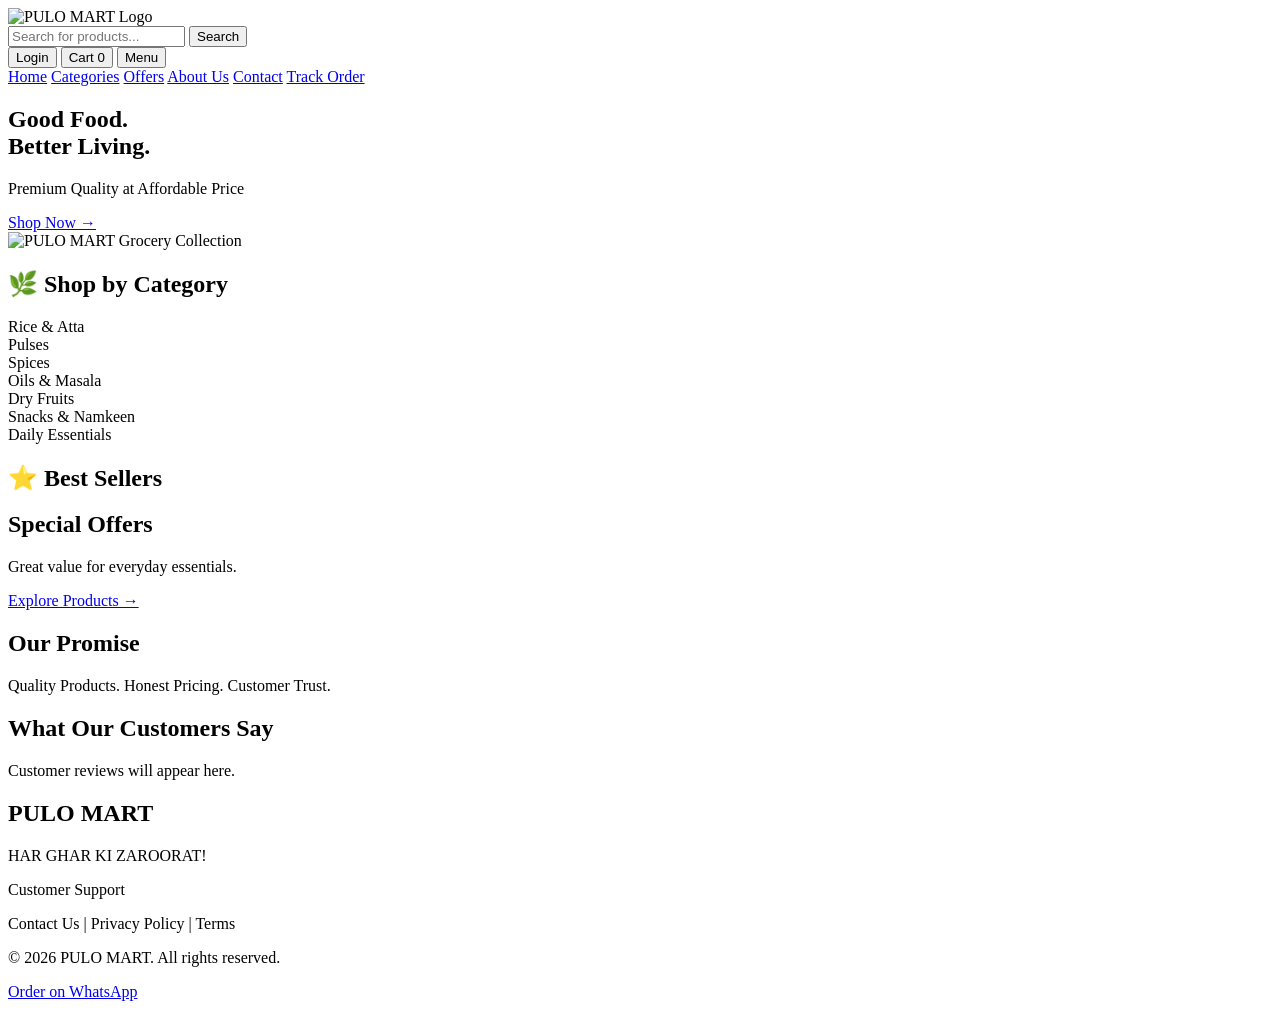
==== index.html @ 825c1f30 "Crate home page structure" ====
<!DOCTYPE html>
<html lang="en">
<head>
  <meta charset="UTF-8">
  <meta name="viewport" content="width=device-width, initial-scale=1.0">
  <meta name="theme-color" content="#082315">
  <title>PULO MART | Har Ghar Ki Zaroorat!</title>
  <meta name="description" content="PULO MART - Premium quality groceries at affordable prices.">
  <link rel="stylesheet" href="style.css">
</head>

<body>

  <!-- HEADER -->
  <header class="header">
    <div class="brand">
      <img src="assets/logo.jpg" alt="PULO MART Logo">
    </div>

    <div class="search-box">
      <input type="search" placeholder="Search for products...">
      <button>Search</button>
    </div>

    <div class="header-actions">
      <button>Login</button>
      <button>Cart <span id="cart-count">0</span></button>
      <button>Menu</button>
    </div>
  </header>

  <!-- NAVIGATION -->
  <nav class="navbar">
    <a href="#">Home</a>
    <a href="#categories">Categories</a>
    <a href="#offers">Offers</a>
    <a href="#about">About Us</a>
    <a href="#contact">Contact</a>
    <a href="#footer">Track Order</a>
  </nav>

  <main>

    <!-- HERO BANNER -->
    <section class="hero">
      <div class="hero-content">
        <h1>Good Food.<br><span>Better Living.</span></h1>
        <p>Premium Quality at Affordable Price</p>
        <a href="#products" class="shop-btn">Shop Now →</a>
      </div>
      <div class="hero-image">
        <img src="assets/banner.jpg" alt="PULO MART Grocery Collection">
      </div>
    </section>

    <!-- CATEGORIES -->
    <section class="section" id="categories">
      <h2>🌿 Shop by Category</h2>
      <div class="category-grid" id="category-list">
        <div class="category-card">Rice & Atta</div>
        <div class="category-card">Pulses</div>
        <div class="category-card">Spices</div>
        <div class="category-card">Oils & Masala</div>
        <div class="category-card">Dry Fruits</div>
        <div class="category-card">Snacks & Namkeen</div>
        <div class="category-card">Daily Essentials</div>
      </div>
    </section>

    <!-- BEST SELLERS -->
    <section class="section" id="products">
      <h2>⭐ Best Sellers</h2>
      <div class="product-grid" id="product-list">
        <!-- Products will be added through JavaScript -->
      </div>
    </section>

    <!-- OFFERS -->
    <section class="offers section" id="offers">
      <div>
        <h2>Special Offers</h2>
        <p>Great value for everyday essentials.</p>
      </div>
      <a href="#products">Explore Products →</a>
    </section>

    <!-- OUR PROMISE -->
    <section class="section promise" id="about">
      <h2>Our Promise</h2>
      <p>Quality Products. Honest Pricing. Customer Trust.</p>
    </section>

    <!-- CUSTOMER REVIEWS -->
    <section class="section" id="reviews">
      <h2>What Our Customers Say</h2>
      <div id="review-list">
        <p>Customer reviews will appear here.</p>
      </div>
    </section>

  </main>

  <!-- FOOTER -->
  <footer id="footer">
    <h2>PULO MART</h2>
    <p>HAR GHAR KI ZAROORAT!</p>

    <div id="contact">
      <p>Customer Support</p>
      <p>Contact Us | Privacy Policy | Terms</p>
    </div>

    <p>© 2026 PULO MART. All rights reserved.</p>
  </footer>

  <!-- WHATSAPP BUTTON -->
  <a href="#" class="whatsapp-button" id="whatsapp-order">
    Order on WhatsApp
  </a>

  <script src="script.js"></script>
</body>
    </html>
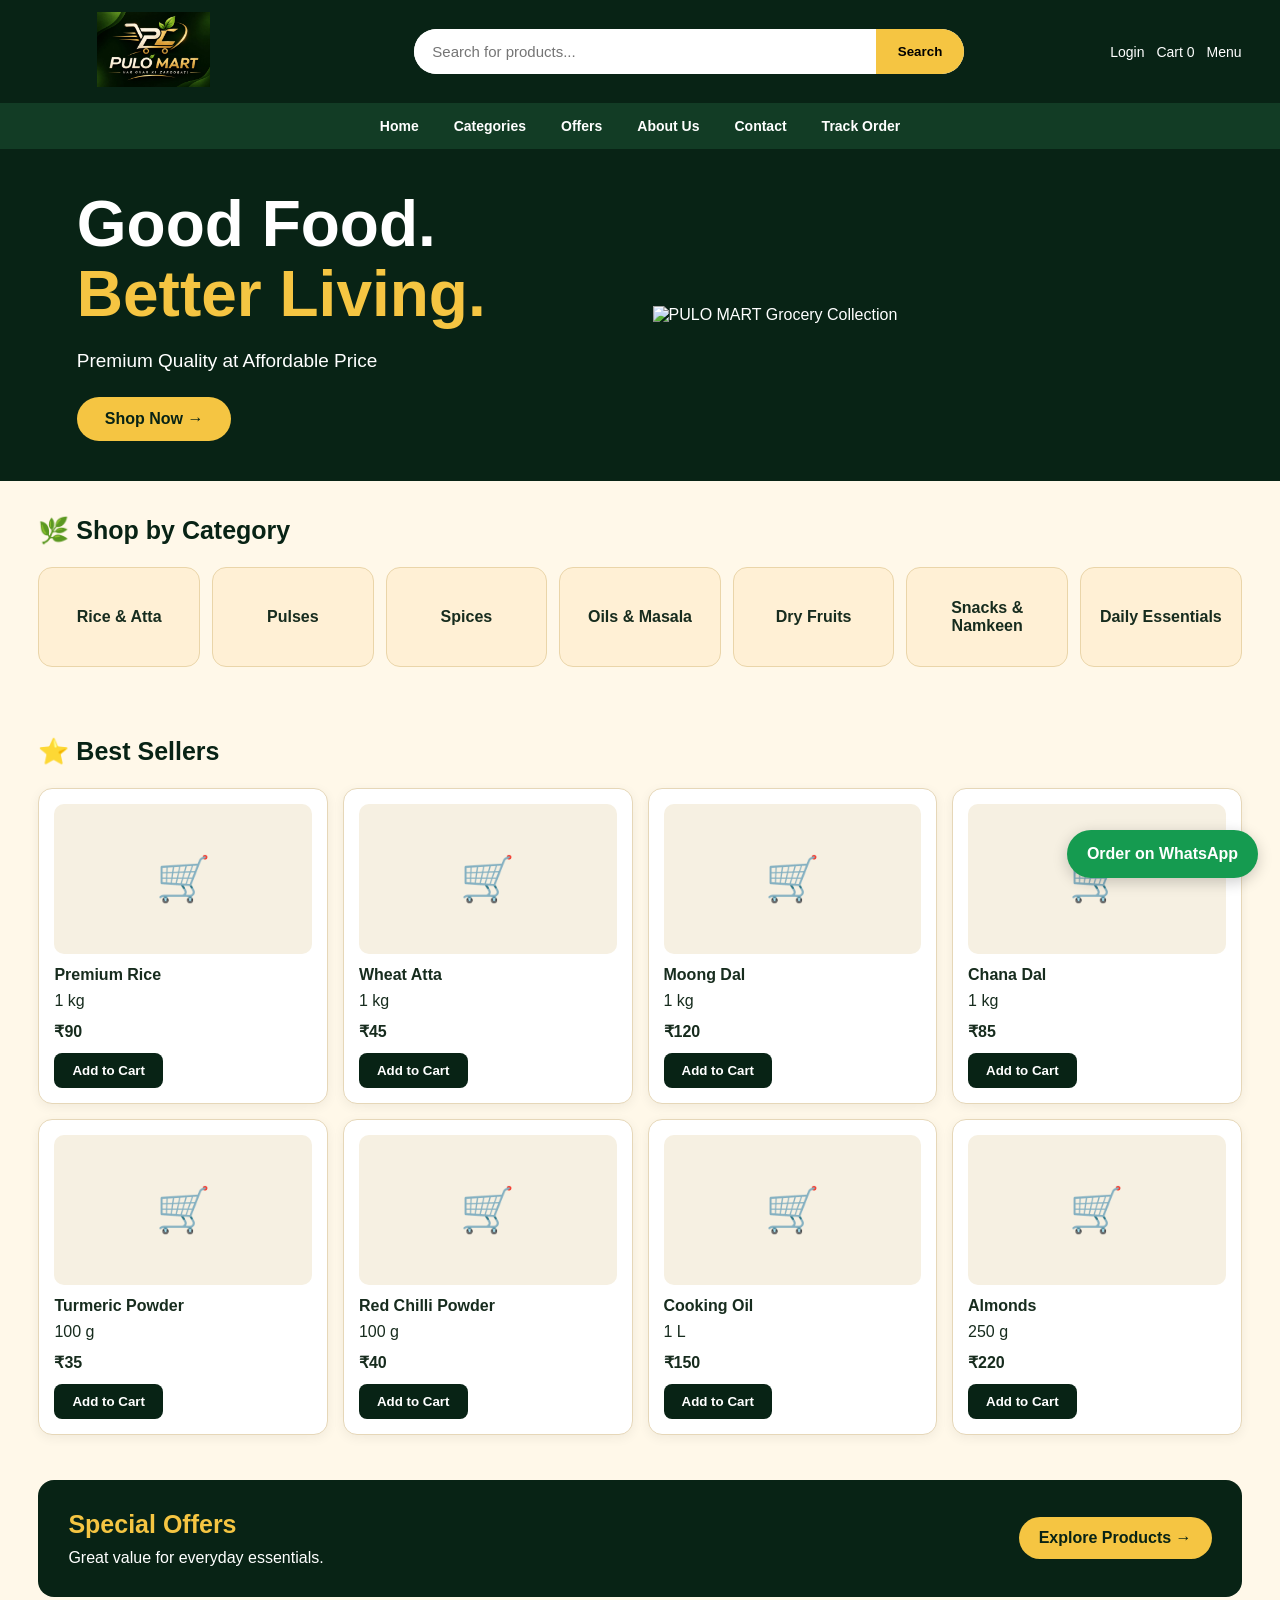
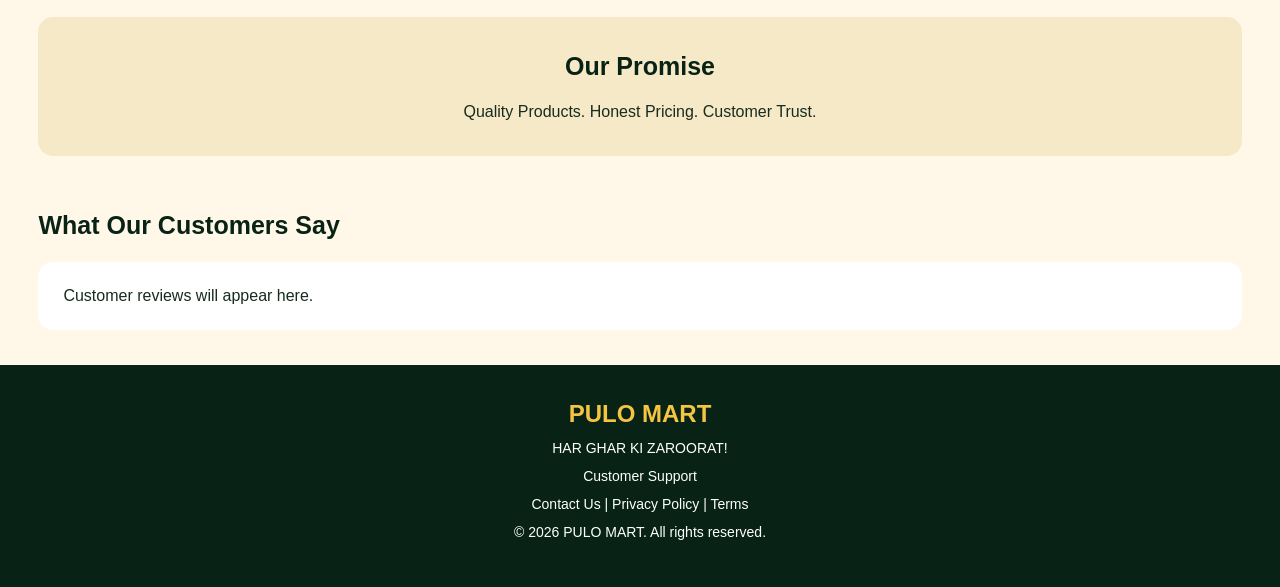
==== commit 0b7bf788: "Fix PULO MART logo path" ====
--- a/index.html
+++ b/index.html
@@ -14,7 +14,7 @@
   <!-- HEADER -->
   <header class="header">
     <div class="brand">
-      <img src="assets/logo.jpg" alt="PULO MART Logo">
+    <img src="assets/IMG-20261115-WA0001.jpg" alt="PULO MART Logo">
     </div>
 
     <div class="search-box">
--- a/style.css
+++ b/style.css
@@ -0,0 +1,527 @@
+/* PULO MART - MAIN STYLES */
+
+:root {
+  --green: #082315;
+  --green-light: #123c25;
+  --gold: #f5c542;
+  --cream: #fff8e9;
+  --white: #ffffff;
+  --text: #172c1e;
+}
+
+* {
+  margin: 0;
+  padding: 0;
+  box-sizing: border-box;
+}
+
+html {
+  scroll-behavior: smooth;
+}
+
+body {
+  font-family: Arial, sans-serif;
+  background: var(--cream);
+  color: var(--text);
+  overflow-x: hidden;
+}
+
+/* HEADER */
+
+.header {
+  background: var(--green);
+  color: white;
+  padding: 12px 3%;
+  display: flex;
+  align-items: center;
+  justify-content: space-between;
+  gap: 20px;
+}
+
+.brand img {
+  width: 230px;
+  max-height: 75px;
+  object-fit: contain;
+}
+
+.search-box {
+  display: flex;
+  flex: 1;
+  max-width: 550px;
+  background: white;
+  border-radius: 30px;
+  overflow: hidden;
+}
+
+.search-box input {
+  flex: 1;
+  min-width: 0;
+  padding: 14px 18px;
+  border: none;
+  outline: none;
+  font-size: 15px;
+}
+
+.search-box button {
+  background: var(--gold);
+  border: none;
+  padding: 0 22px;
+  font-weight: bold;
+}
+
+.header-actions {
+  display: flex;
+  gap: 12px;
+}
+
+.header-actions button {
+  background: transparent;
+  color: white;
+  border: none;
+  font-size: 14px;
+  cursor: pointer;
+}
+
+/* NAVIGATION */
+
+.navbar {
+  background: var(--green-light);
+  padding: 15px 3%;
+  display: flex;
+  justify-content: center;
+  gap: 35px;
+  flex-wrap: wrap;
+}
+
+.navbar a {
+  color: white;
+  text-decoration: none;
+  font-weight: bold;
+  font-size: 14px;
+}
+
+.navbar a:hover {
+  color: var(--gold);
+}
+
+/* HERO */
+
+.hero {
+  background: var(--green);
+  color: white;
+  min-height: 330px;
+  padding: 40px 6%;
+  display: flex;
+  align-items: center;
+  justify-content: space-between;
+  gap: 25px;
+}
+
+.hero-content {
+  flex: 1;
+}
+
+.hero h1 {
+  font-size: clamp(35px, 5vw, 65px);
+  line-height: 1.1;
+  margin-bottom: 20px;
+}
+
+.hero h1 span {
+  color: var(--gold);
+}
+
+.hero p {
+  font-size: 19px;
+  margin-bottom: 25px;
+}
+
+.shop-btn {
+  display: inline-block;
+  background: var(--gold);
+  color: var(--green);
+  padding: 13px 28px;
+  border-radius: 30px;
+  text-decoration: none;
+  font-weight: bold;
+}
+
+.hero-image {
+  flex: 1;
+}
+
+.hero-image img {
+  width: 100%;
+  max-height: 300px;
+  object-fit: contain;
+}
+
+/* GENERAL SECTIONS */
+
+.section {
+  padding: 35px 3%;
+}
+
+.section h2 {
+  font-size: 25px;
+  margin-bottom: 22px;
+  color: var(--green);
+}
+
+/* CATEGORIES */
+
+.category-grid {
+  display: grid;
+  grid-template-columns: repeat(7, 1fr);
+  gap: 12px;
+}
+
+.category-card {
+  background: #fff0d5;
+  border: 1px solid #ead5a9;
+  border-radius: 14px;
+  min-height: 100px;
+  padding: 20px 8px;
+  display: flex;
+  align-items: center;
+  justify-content: center;
+  text-align: center;
+  font-weight: bold;
+  cursor: pointer;
+  transition: 0.2s;
+}
+
+.category-card:hover {
+  background: var(--gold);
+  transform: translateY(-3px);
+}
+
+/* PRODUCTS */
+
+.product-grid {
+  display: grid;
+  grid-template-columns: repeat(4, 1fr);
+  gap: 15px;
+}
+
+.product-card {
+  background: white;
+  border: 1px solid #e6d7b8;
+  border-radius: 14px;
+  padding: 15px;
+  box-shadow: 0 3px 12px rgba(0,0,0,0.06);
+}
+
+.product-card img {
+  width: 100%;
+  height: 170px;
+  object-fit: contain;
+  margin-bottom: 12px;
+}
+
+.product-card h3 {
+  font-size: 16px;
+  margin-bottom: 8px;
+}
+
+.product-card p {
+  margin-bottom: 12px;
+}
+
+.product-card button {
+  background: var(--green);
+  color: white;
+  padding: 10px 18px;
+  border: none;
+  border-radius: 8px;
+  font-weight: bold;
+  cursor: pointer;
+}
+
+.product-card button:hover {
+  background: #176537;
+}
+
+/* OFFERS */
+
+.offers {
+  margin: 10px 3%;
+  padding: 30px;
+  background: var(--green);
+  color: white;
+  border-radius: 16px;
+  display: flex;
+  align-items: center;
+  justify-content: space-between;
+  gap: 15px;
+}
+
+.offers h2 {
+  color: var(--gold);
+  margin-bottom: 10px;
+}
+
+.offers a {
+  background: var(--gold);
+  color: var(--green);
+  padding: 12px 20px;
+  border-radius: 25px;
+  text-decoration: none;
+  font-weight: bold;
+}
+
+/* PROMISE */
+
+.promise {
+  background: #f6e9c8;
+  text-align: center;
+  margin: 20px 3%;
+  border-radius: 15px;
+}
+
+/* REVIEWS */
+
+#review-list {
+  background: white;
+  padding: 25px;
+  border-radius: 15px;
+}
+
+/* FOOTER */
+
+footer {
+  background: var(--green);
+  color: white;
+  text-align: center;
+  padding: 35px 20px;
+}
+
+footer h2 {
+  color: var(--gold);
+  margin-bottom: 10px;
+}
+
+footer p {
+  margin: 12px 0;
+  font-size: 14px;
+}
+
+/* WHATSAPP */
+
+.whatsapp-button {
+  position: fixed;
+  bottom: 22px;
+  right: 22px;
+  z-index: 100;
+  background: #159b50;
+  color: white;
+  padding: 15px 20px;
+  border-radius: 40px;
+  text-decoration: none;
+  font-weight: bold;
+  box-shadow: 0 4px 15px rgba(0,0,0,0.2);
+}
+
+/* TABLET */
+
+@media (max-width: 900px) {
+  .category-grid {
+    grid-template-columns: repeat(4, 1fr);
+  }
+
+  .product-grid {
+    grid-template-columns: repeat(2, 1fr);
+  }
+
+  .brand img {
+    width: 160px;
+  }
+}
+
+/* MOBILE */
+
+@media (max-width: 600px) {
+  .header {
+    flex-wrap: wrap;
+    gap: 12px;
+  }
+
+  .brand img {
+    width: 145px;
+  }
+
+  .header-actions {
+    gap: 10px;
+  }
+
+  .search-box {
+    order: 3;
+    flex-basis: 100%;
+    max-width: none;
+  }
+
+  .search-box input {
+    padding: 12px;
+  }
+
+  .navbar {
+    justify-content: flex-start;
+    gap: 22px;
+    overflow-x: auto;
+    flex-wrap: nowrap;
+  }
+
+  .navbar a {
+    white-space: nowrap;
+  }
+
+  .hero {
+    flex-direction: column;
+    text-align: center;
+    padding: 35px 20px;
+  }
+
+  .hero-image img {
+    max-height: 190px;
+  }
+
+  .category-grid {
+    grid-template-columns: repeat(2, 1fr);
+  }
+
+  .product-grid {
+    grid-template-columns: repeat(2, minmax(0, 1fr));
+    gap: 10px;
+  }
+
+  .product-card {
+    padding: 10px;
+  }
+
+  .product-card img {
+    height: 125px;
+  }
+
+  .product-card h3 {
+    font-size: 14px;
+  }
+
+  .offers {
+    flex-direction: column;
+    align-items: flex-start;
+  }
+
+  .section {
+    padding: 25px 15px;
+  }
+
+  .section h2 {
+    font-size: 21px;
+  }
+
+  .whatsapp-button {
+    right: 12px;
+    bottom: 15px;
+    padding: 13px 16px;
+    font-size: 13px;
+  }
+}
+/* CART PANEL */
+.cart-panel {
+  position: fixed;
+  top: 0;
+  right: 0;
+  width: min(420px, 100%);
+  height: 100vh;
+  overflow-y: auto;
+  z-index: 1000;
+  background: var(--cream);
+  color: var(--text);
+  box-shadow: -8px 0 30px rgba(0,0,0,.25);
+  padding: 22px;
+}
+
+.cart-panel[hidden] { display: none; }
+
+.cart-header {
+  display: flex;
+  align-items: center;
+  justify-content: space-between;
+  gap: 12px;
+  margin-bottom: 24px;
+}
+
+.cart-header h2 {
+  color: var(--green);
+  font-size: 22px;
+}
+
+.cart-header button {
+  border: 0;
+  background: var(--green);
+  color: white;
+  border-radius: 50%;
+  width: 36px;
+  height: 36px;
+  font-size: 18px;
+}
+
+.cart-item {
+  background: white;
+  border: 1px solid #e6d7b8;
+  border-radius: 12px;
+  padding: 14px;
+  margin-bottom: 12px;
+}
+
+.cart-item strong {
+  display: block;
+  color: var(--green);
+  margin-bottom: 6px;
+}
+
+.cart-item p { margin-bottom: 10px; }
+
+.quantity-controls {
+  display: flex;
+  align-items: center;
+  gap: 10px;
+  flex-wrap: wrap;
+}
+
+.quantity-controls button {
+  border: 0;
+  border-radius: 7px;
+  background: var(--green);
+  color: white;
+  padding: 8px 12px;
+}
+
+.quantity-controls .remove { background: #8f2d2d; }
+
+#cart-total {
+  margin: 20px 0;
+  color: var(--green);
+}
+
+#checkout-button {
+  width: 100%;
+  border: 0;
+  border-radius: 10px;
+  background: #159b50;
+  color: white;
+  padding: 15px;
+  font-weight: bold;
+  font-size: 16px;
+}
+
+.product-image-placeholder {
+  height: 150px;
+  display: flex;
+  align-items: center;
+  justify-content: center;
+  background: #f6f0e2;
+  border-radius: 10px;
+  margin-bottom: 12px;
+  font-size: 44px;
+  }
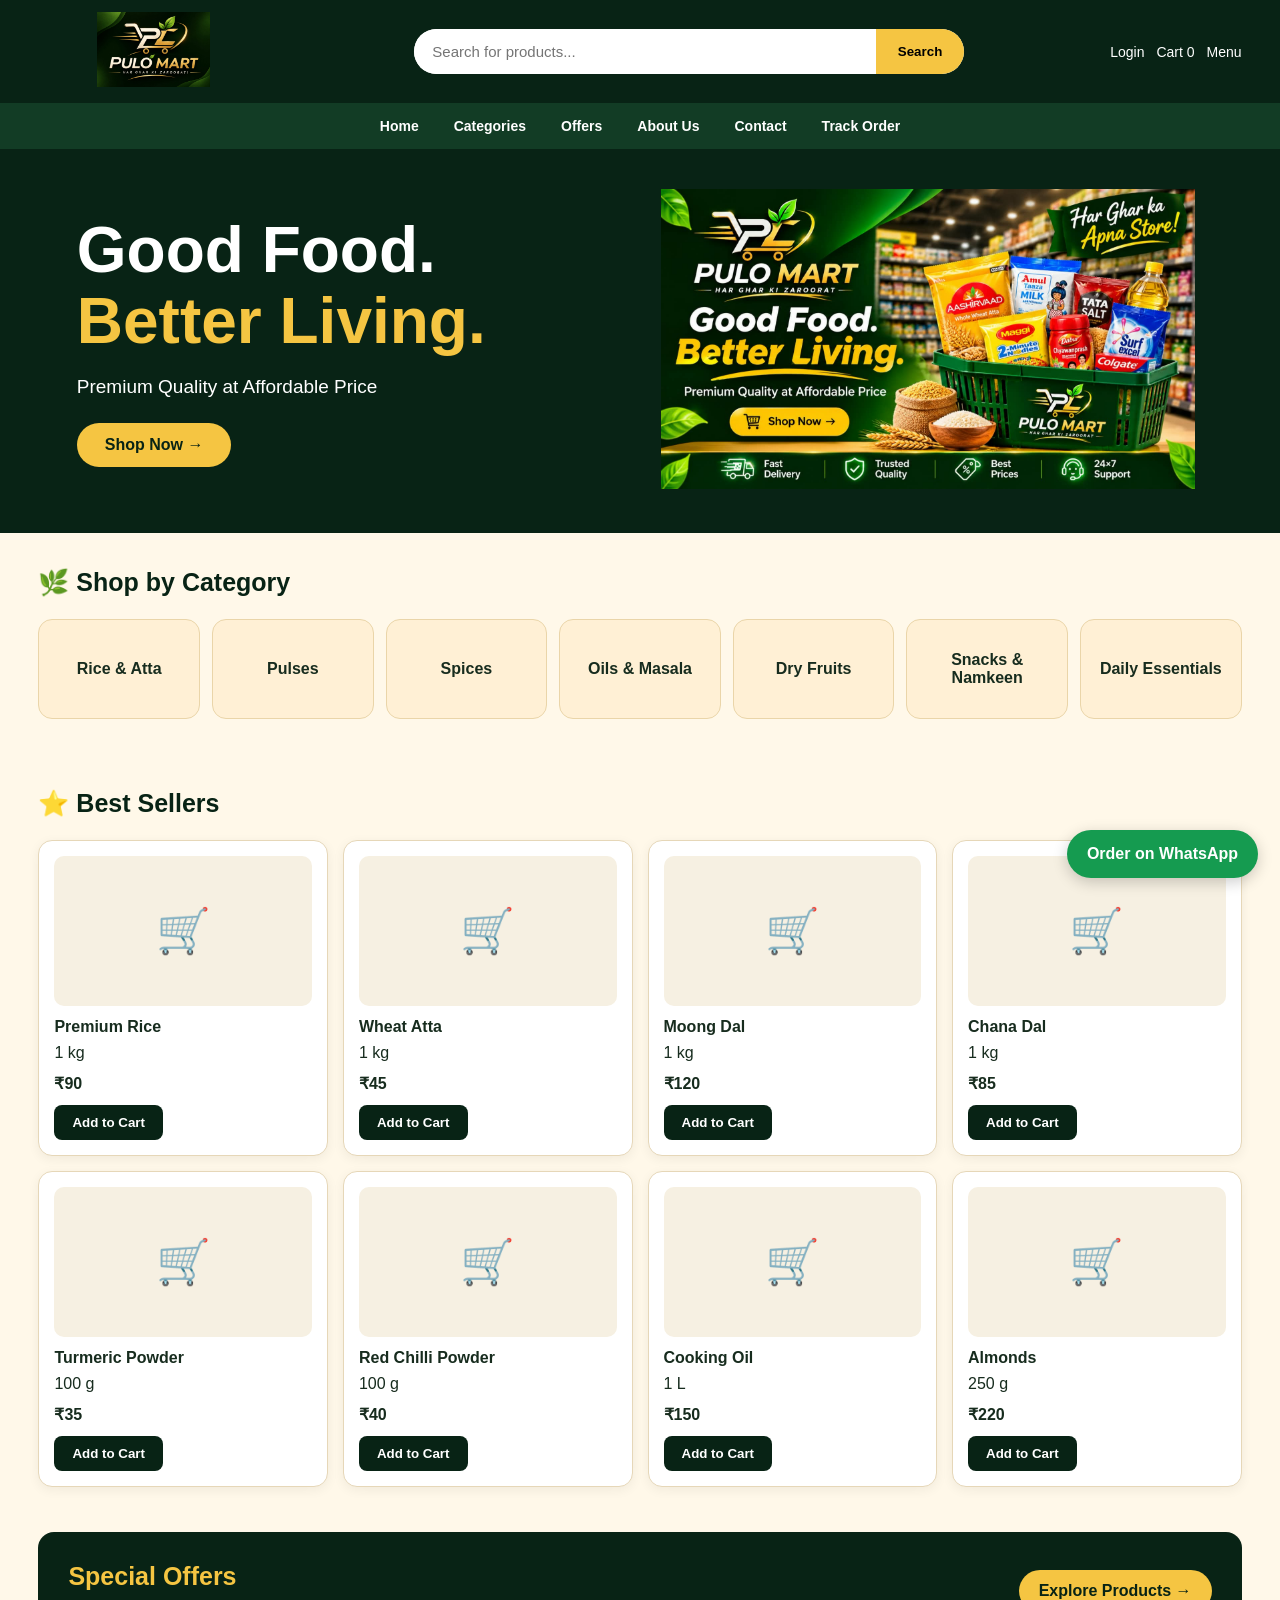
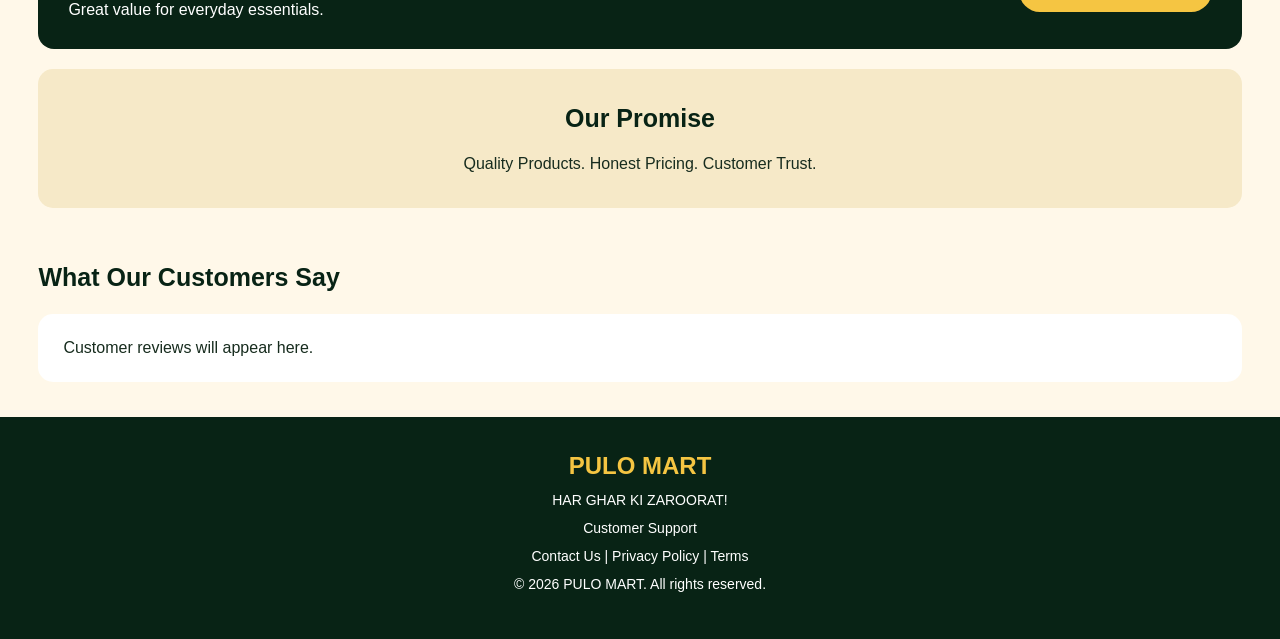
==== commit 9e8c1a62: "Fix grocery banner image path" ====
--- a/index.html
+++ b/index.html
@@ -48,9 +48,9 @@
         <p>Premium Quality at Affordable Price</p>
         <a href="#products" class="shop-btn">Shop Now →</a>
       </div>
-      <div class="hero-image">
-        <img src="assets/banner.jpg" alt="PULO MART Grocery Collection">
-      </div>
+    <div class="hero-image">
+  <img src="IMG-20261115-WA0003.jpg" alt="PULO MART Grocery Collection">
+        </div>  
     </section>
 
     <!-- CATEGORIES -->
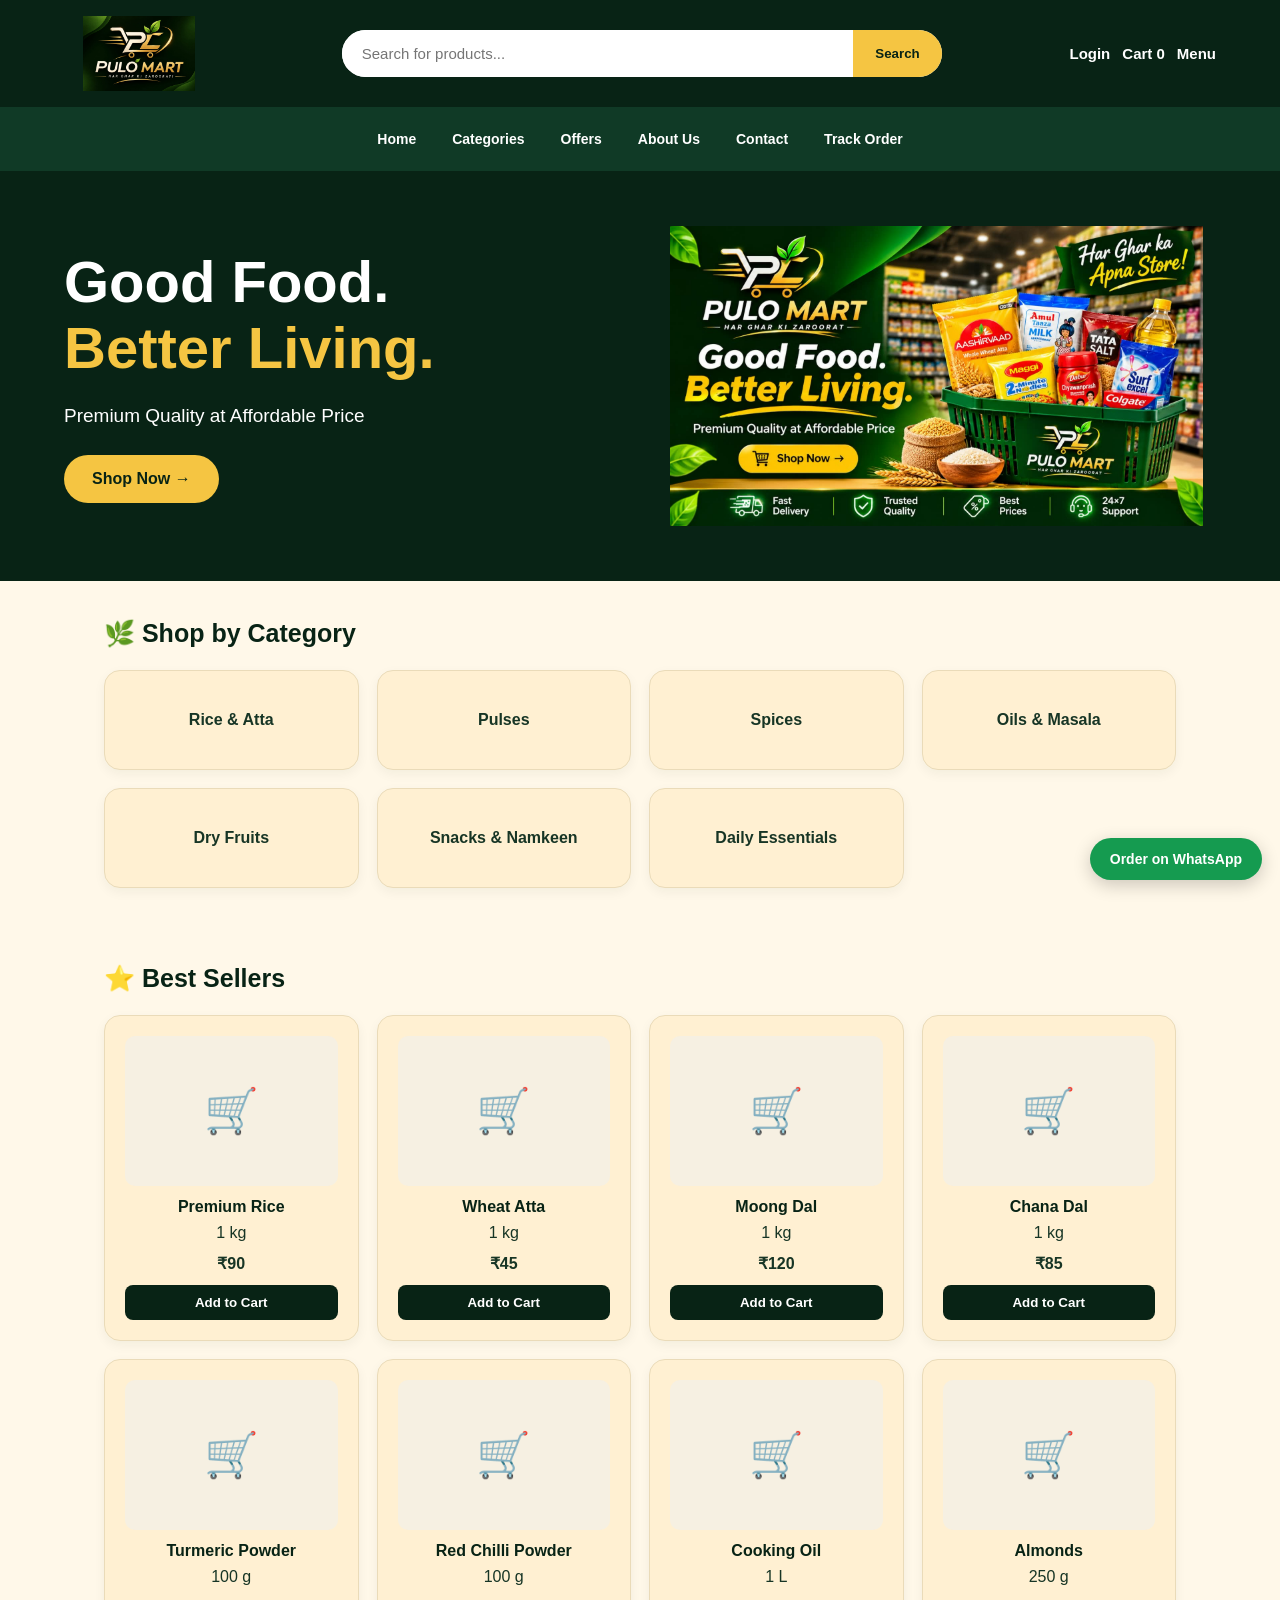
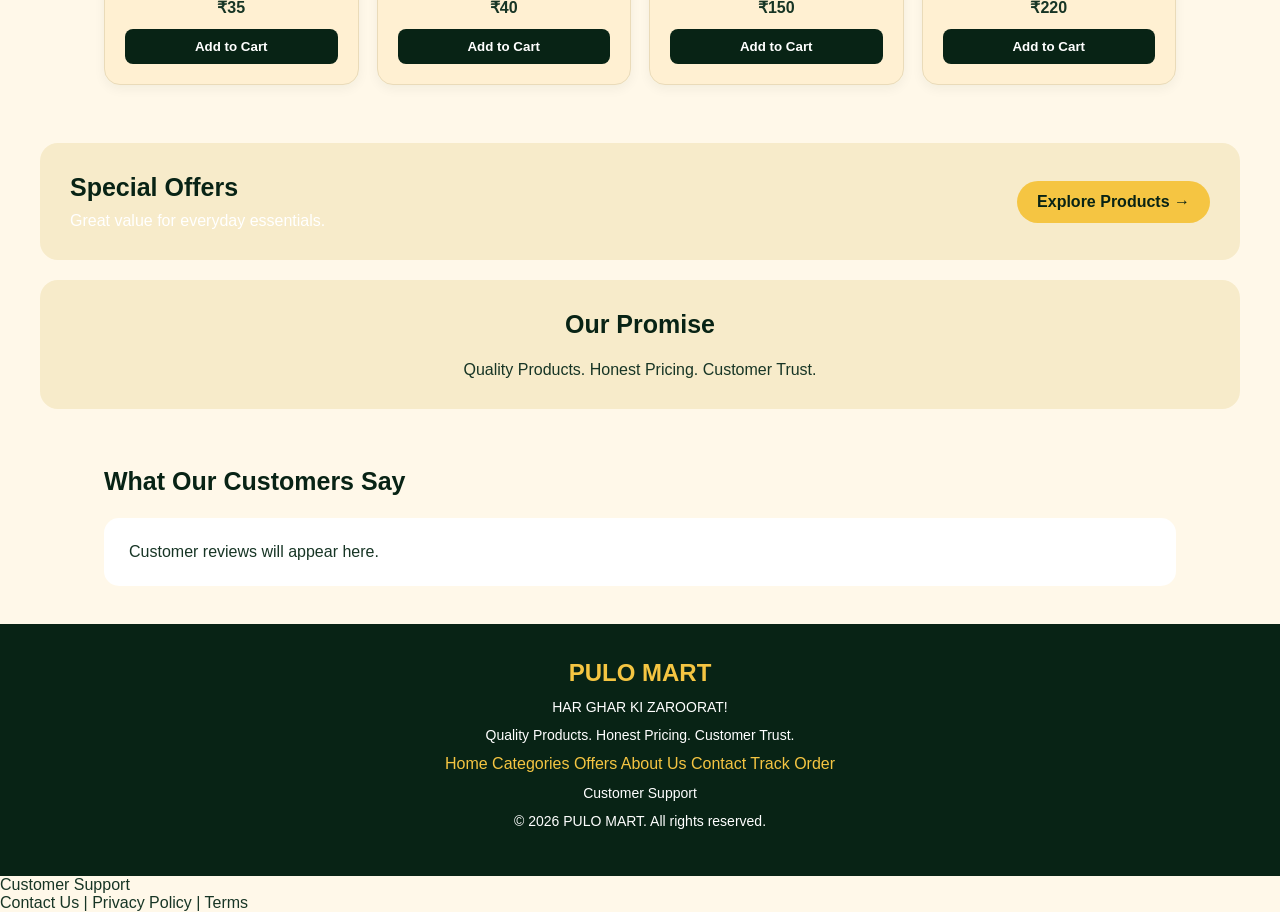
==== commit 37de4294: "Upgrade homepage footer" ====
--- a/index.html
+++ b/index.html
@@ -31,12 +31,12 @@
 
   <!-- NAVIGATION -->
   <nav class="navbar">
-    <a href="#">Home</a>
-    <a href="#categories">Categories</a>
-    <a href="#offers">Offers</a>
-    <a href="#about">About Us</a>
-    <a href="#contact">Contact</a>
-    <a href="#footer">Track Order</a>
+  <a href="index.html">Home</a>
+  <a href="categories.html">Categories</a>
+  <a href="offers.html">Offers</a>
+  <a href="about.html">About Us</a>
+  <a href="contact.html">Contact</a>
+  <a href="track-order.html">Track Order</a>
   </nav>
 
   <main>
@@ -102,16 +102,29 @@
 
   <!-- FOOTER -->
   <footer id="footer">
-    <h2>PULO MART</h2>
-    <p>HAR GHAR KI ZAROORAT!</p>
+  <h2>PULO MART</h2>
+  <p>HAR GHAR KI ZAROORAT!</p>
+  <p>Quality Products. Honest Pricing. Customer Trust.</p>
+
+  <div class="footer-links">
+    <a href="index.html">Home</a>
+    <a href="categories.html">Categories</a>
+    <a href="offers.html">Offers</a>
+    <a href="about.html">About Us</a>
+    <a href="contact.html">Contact</a>
+    <a href="track-order.html">Track Order</a>
+  </div>
+
+  <div id="contact">
+    <p>Customer Support</p>
+  </div>
+
+  <p>© 2026 PULO MART. All rights reserved.</p>
+  </footer>
 
     <div id="contact">
       <p>Customer Support</p>
       <p>Contact Us | Privacy Policy | Terms</p>
-    </div>
-
-    <p>© 2026 PULO MART. All rights reserved.</p>
-  </footer>
 
   <!-- WHATSAPP BUTTON -->
   <a href="#" class="whatsapp-button" id="whatsapp-order">
--- a/style.css
+++ b/style.css
@@ -525,3 +525,592 @@
   margin-bottom: 12px;
   font-size: 44px;
   }
+/* PULO MART - MOBILE RESPONSIVE FIX */
+
+* {
+  box-sizing: border-box;
+}
+
+html {
+  width: 100%;
+  overflow-x: hidden;
+}
+
+body {
+  width: 100%;
+  max-width: 100%;
+  margin: 0;
+  overflow-x: hidden;
+}
+
+a {
+  color: inherit;
+  text-decoration: none;
+}
+
+/* Header */
+.header {
+  width: 100%;
+  display: flex;
+  align-items: center;
+  justify-content: space-between;
+  flex-wrap: wrap;
+  gap: 16px;
+  padding: 16px 5%;
+}
+
+.brand img {
+  display: block;
+  width: 150px;
+  max-width: 100%;
+  height: auto;
+}
+
+.header-actions {
+  display: flex;
+  align-items: center;
+  justify-content: center;
+  flex-wrap: wrap;
+  gap: 16px;
+}
+
+.header-actions a,
+.navbar a {
+  color: #f5dfaa;
+  text-decoration: none;
+  font-weight: 600;
+}
+
+/* Navigation */
+.navbar {
+  display: flex;
+  justify-content: center;
+  align-items: center;
+  flex-wrap: wrap;
+  gap: 22px;
+  padding: 14px;
+}
+
+/* Sections */
+.section {
+  width: 100%;
+  max-width: 1200px;
+  margin-left: auto;
+  margin-right: auto;
+  padding: 28px 5%;
+}
+
+/* Category and product cards */
+.category-grid,
+.product-grid {
+  display: grid;
+  grid-template-columns: repeat(2, minmax(0, 1fr));
+  gap: 16px;
+}
+
+.category-card {
+  min-width: 0;
+  display: flex;
+  flex-direction: column;
+  align-items: center;
+  justify-content: center;
+  text-align: center;
+  gap: 10px;
+  padding: 20px 14px;
+  overflow-wrap: break-word;
+}
+
+.category-card h3,
+.category-card p {
+  margin: 0;
+  width: 100%;
+}
+
+/* Mobile screens */
+@media (max-width: 600px) {
+  .header {
+    flex-direction: column;
+    justify-content: center;
+    padding: 16px 12px;
+  }
+
+  .brand img {
+    width: 145px;
+  }
+
+  .header-actions {
+    width: 100%;
+    gap: 12px;
+  }
+
+  .navbar {
+    gap: 12px 18px;
+    padding: 14px 10px;
+  }
+
+  .category-grid,
+  .product-grid {
+    grid-template-columns: 1fr;
+  }
+
+  .section {
+    padding: 24px 16px;
+  }
+
+  .category-card {
+    padding: 22px 16px;
+  }
+
+  .hero {
+    display: flex;
+    flex-direction: column;
+  }
+
+  .hero-image img {
+    width: 100%;
+    height: auto;
+  }
+  }
+/* MOBILE NAVIGATION IMPROVEMENT */
+
+@media (max-width: 600px) {
+  .navbar {
+    width: 100%;
+    display: grid !important;
+    grid-template-columns: repeat(3, minmax(0, 1fr));
+    gap: 0;
+    padding: 10px 8px;
+    overflow: visible !important;
+    white-space: normal !important;
+  }
+
+  .navbar a {
+    display: flex;
+    align-items: center;
+    justify-content: center;
+    text-align: center;
+    min-width: 0;
+    padding: 12px 3px;
+    font-size: 14px;
+    line-height: 1.3;
+    overflow-wrap: anywhere;
+  }
+
+  .header-actions {
+    justify-content: center;
+    gap: 20px;
+    flex-wrap: wrap;
+  }
+      }
+/* =================================
+   PULO MART - PREMIUM DESIGN UPDATE
+================================= */
+
+:root {
+  --green: #082315;
+  --gold: #f5c542;
+  --cream: #fff8e9;
+  --text: #173525;
+  --card: #fff0d2;
+}
+
+* {
+  box-sizing: border-box;
+}
+
+html {
+  width: 100%;
+  overflow-x: hidden;
+  scroll-behavior: smooth;
+}
+
+body {
+  width: 100%;
+  max-width: 100%;
+  margin: 0;
+  overflow-x: hidden;
+  background: var(--cream);
+  color: var(--text);
+}
+
+img {
+  max-width: 100%;
+}
+
+/* HEADER */
+
+.header {
+  width: 100%;
+  padding: 16px 5%;
+  display: flex;
+  align-items: center;
+  justify-content: space-between;
+  gap: 20px;
+  flex-wrap: wrap;
+  background: var(--green);
+}
+
+.brand img {
+  display: block;
+  width: 150px;
+  height: auto;
+  border-radius: 8px;
+}
+
+.header-actions {
+  display: flex;
+  align-items: center;
+  justify-content: center;
+  flex-wrap: wrap;
+  gap: 12px;
+}
+
+.header-actions button,
+.header-actions a {
+  border: none;
+  background: transparent;
+  color: white;
+  font-size: 15px;
+  font-weight: 600;
+  text-decoration: none;
+  cursor: pointer;
+}
+
+/* SEARCH */
+
+.search-box {
+  display: flex;
+  flex: 1;
+  min-width: 220px;
+  max-width: 600px;
+  overflow: hidden;
+  border-radius: 40px;
+  background: white;
+}
+
+.search-box input {
+  flex: 1;
+  min-width: 0;
+  padding: 15px 20px;
+  border: none;
+  outline: none;
+  font-size: 15px;
+}
+
+.search-box button {
+  padding: 14px 22px;
+  border: none;
+  background: var(--gold);
+  color: var(--green);
+  font-weight: 700;
+}
+
+/* NAVIGATION */
+
+.navbar {
+  width: 100%;
+  display: flex;
+  align-items: center;
+  justify-content: center;
+  flex-wrap: wrap;
+  gap: 8px;
+  padding: 14px 10px;
+  background: #103a26;
+}
+
+.navbar a {
+  padding: 10px 14px;
+  color: white;
+  font-weight: 600;
+  text-decoration: none;
+  border-radius: 8px;
+}
+
+.navbar a:hover {
+  background: var(--gold);
+  color: var(--green);
+}
+
+/* HERO */
+
+.hero {
+  width: 100%;
+  padding: 55px 5%;
+  display: flex;
+  align-items: center;
+  justify-content: space-between;
+  gap: 35px;
+  background: var(--green);
+  color: white;
+}
+
+.hero-content {
+  flex: 1;
+  min-width: 0;
+}
+
+.hero-content h1 {
+  font-size: clamp(32px, 5vw, 58px);
+  line-height: 1.15;
+}
+
+.hero-content h1 span {
+  color: var(--gold);
+}
+
+.hero-content p {
+  font-size: 19px;
+  line-height: 1.5;
+}
+
+.hero-image {
+  flex: 1;
+  min-width: 0;
+}
+
+.hero-image img {
+  display: block;
+  width: 100%;
+  height: auto;
+  border-radius: 16px;
+}
+
+.shop-btn {
+  display: inline-block;
+  padding: 15px 28px;
+  border-radius: 40px;
+  background: var(--gold);
+  color: var(--green);
+  font-weight: 700;
+  text-decoration: none;
+}
+
+/* SECTIONS */
+
+.section {
+  width: 100%;
+  max-width: 1200px;
+  margin: auto;
+  padding: 38px 5%;
+}
+
+.section h2 {
+  margin-top: 0;
+  color: var(--green);
+}
+
+/* CATEGORY AND PRODUCT GRIDS */
+
+.category-grid,
+.product-grid {
+  display: grid;
+  grid-template-columns: repeat(4, minmax(0, 1fr));
+  gap: 18px;
+  width: 100%;
+}
+
+.category-card,
+.product-card {
+  min-width: 0;
+  padding: 20px;
+  border: 1px solid #eadbb9;
+  border-radius: 16px;
+  background: var(--card);
+  color: var(--text);
+  text-align: center;
+  overflow-wrap: anywhere;
+  box-shadow: 0 4px 12px rgba(8, 35, 21, 0.05);
+}
+
+.category-card {
+  display: flex;
+  flex-direction: column;
+  align-items: center;
+  justify-content: center;
+  gap: 10px;
+}
+
+.category-card h3,
+.category-card p {
+  width: 100%;
+  margin: 0;
+}
+
+.category-card a {
+  color: var(--green);
+  text-decoration: none;
+}
+
+.product-card h3 {
+  color: var(--green);
+}
+
+.add-button {
+  width: 100%;
+  padding: 12px;
+  border: none;
+  border-radius: 9px;
+  background: var(--green);
+  color: white;
+  font-weight: 700;
+}
+
+/* OFFERS AND PROMISE */
+
+.offers,
+.promise {
+  border-radius: 18px;
+  background: #f7ebca;
+  padding: 30px;
+  margin-top: 20px;
+  margin-bottom: 20px;
+}
+
+/* FOOTER */
+
+footer {
+  width: 100%;
+  padding: 35px 5%;
+  background: var(--green);
+  color: white;
+  text-align: center;
+}
+
+footer h2 {
+  color: var(--gold);
+}
+
+footer a {
+  color: var(--gold);
+  text-decoration: none;
+}
+
+/* WHATSAPP FLOATING BUTTON */
+
+.whatsapp-button {
+  position: fixed;
+  right: 18px;
+  bottom: 20px;
+  z-index: 900;
+  display: inline-block;
+  padding: 13px 20px;
+  border-radius: 40px;
+  background: #159b50;
+  color: white;
+  font-size: 14px;
+  font-weight: 700;
+  text-decoration: none;
+  box-shadow: 0 5px 18px rgba(0,0,0,.2);
+}
+
+/* TABLET */
+
+@media (max-width: 900px) {
+  .category-grid,
+  .product-grid {
+    grid-template-columns: repeat(2, minmax(0, 1fr));
+  }
+}
+
+/* MOBILE */
+
+@media (max-width: 600px) {
+
+  .header {
+    flex-direction: column;
+    padding: 16px 12px;
+    gap: 14px;
+  }
+
+  .brand img {
+    width: 145px;
+  }
+
+  .search-box {
+    width: 100%;
+    max-width: none;
+    flex: auto;
+  }
+
+  .header-actions {
+    width: 100%;
+    justify-content: center;
+    gap: 22px;
+  }
+
+  .navbar {
+    display: grid;
+    grid-template-columns: repeat(3, minmax(0, 1fr));
+    gap: 5px;
+    padding: 10px 6px;
+  }
+
+  .navbar a {
+    text-align: center;
+    padding: 11px 3px;
+    font-size: 13px;
+  }
+
+  .hero {
+    flex-direction: column;
+    padding: 35px 16px;
+    text-align: center;
+    gap: 25px;
+  }
+
+  .hero-content h1 {
+    font-size: 36px;
+  }
+
+  .hero-content p {
+    font-size: 16px;
+  }
+
+  .hero-image {
+    width: 100%;
+  }
+
+  .hero-image img {
+    width: 100%;
+  }
+
+  .section {
+    padding: 28px 16px;
+  }
+
+  .category-grid,
+  .product-grid {
+    grid-template-columns: repeat(2, minmax(0, 1fr));
+    gap: 12px;
+  }
+
+  .category-card,
+  .product-card {
+    padding: 15px 10px;
+  }
+
+  .category-card h3,
+  .product-card h3 {
+    font-size: 15px;
+  }
+
+  .category-card p {
+    font-size: 13px;
+  }
+
+  .offers,
+  .promise {
+    padding: 22px 16px;
+  }
+
+  footer {
+    padding: 28px 16px;
+  }
+
+  .whatsapp-button {
+    right: 12px;
+    bottom: 14px;
+    padding: 11px 15px;
+    font-size: 12px;
+  }
+}
